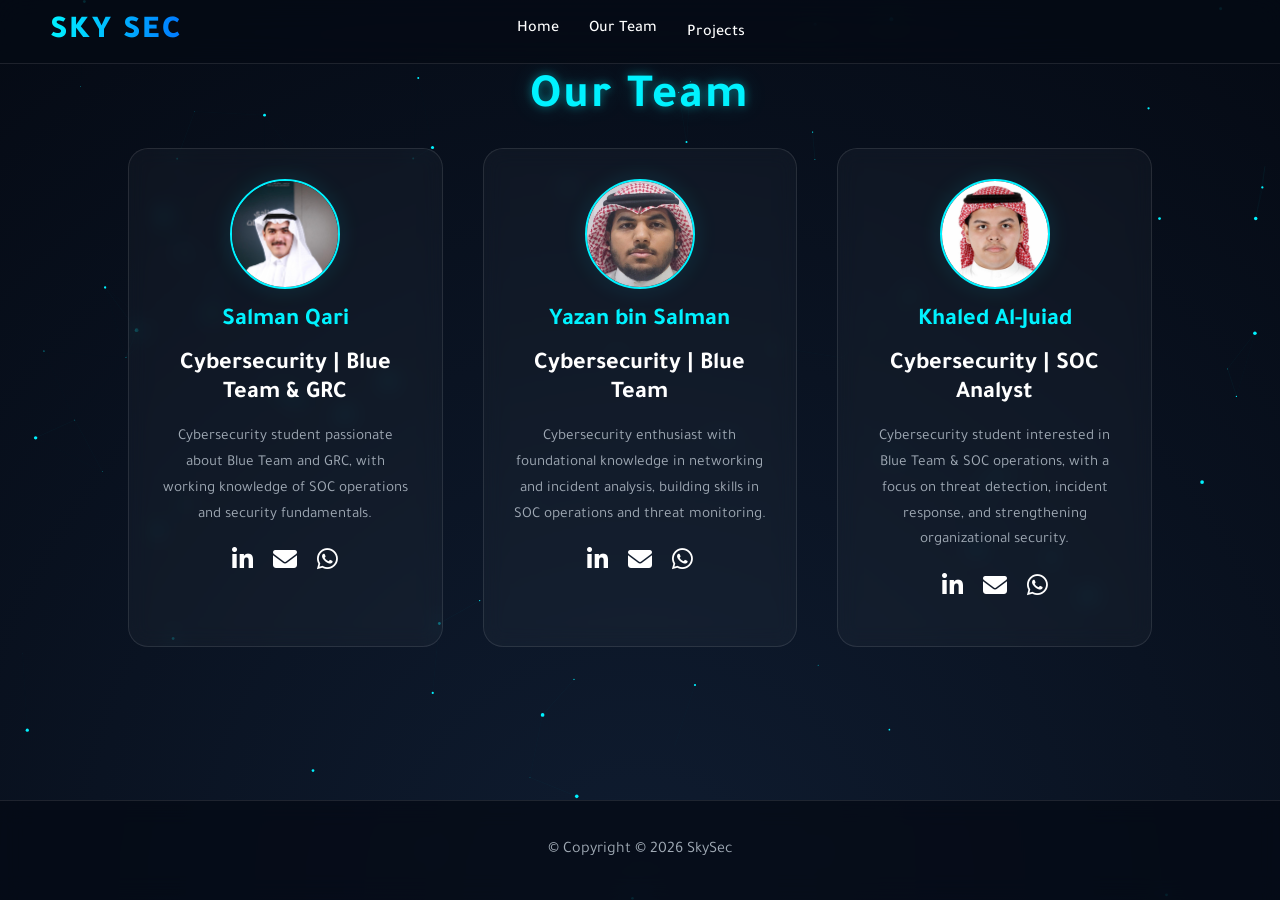
==== about.html @ 2461effd "Add files via upload" ====
<!DOCTYPE html>
<html lang="en" dir="ltr">
<head>
  <meta charset="UTF-8" />
  <meta name="viewport" content="width=device-width, initial-scale=1.0" />
  <title>Sky Sec | About</title>

  <!-- Libraries & Fonts -->
  <link href="https://fonts.googleapis.com/css2?family=Tajawal:wght@300;400;700;900&display=swap" rel="stylesheet" />
  <link rel="stylesheet" href="https://cdnjs.cloudflare.com/ajax/libs/font-awesome/6.4.0/css/all.min.css" />
  <link rel="stylesheet" href="style.css" />
</head>

<body>
  <!-- Animated particles background -->
  <canvas id="canvas-bg"></canvas>

  <!-- Header -->
  <header>
    <a href="index.html" class="logo">SKY SEC</a>
    <nav>
      <ul>
        <li><a href="index.html">Home</a></li>
        <li><a href="about.html">Our Team</a></li>
        <li class="nav-dropdown">
          <a href="#">Projects <span class="arrow">▾</span></a>
          <ul class="dropdown-menu">
            <li><a href="projects.html">Projects</a></li>
            <li><a href="articles.html">Articles</a></li>
            <li><a href="tutorials.html">Tutorials</a></li>
          </ul>
        </li>
      </ul>
    </nav>
  </header>

  <section id="about">

    <!-- Team Section -->
    <h2 class="team-title reveal">Our Team</h2>

    <div class="about-container team-grid">
      <!-- Salman -->
      <div class="glass-card reveal team-card">
        <img class="avatar" src="images/salman.jpeg" alt="Salman" />
        <h3 class="member-name">Salman Qari</h3>
        <p class="member-role"><h3>Cybersecurity | Blue Team & GRC</h3></p>
        <p class="member-bio">
          Cybersecurity student passionate about Blue Team and GRC, with working knowledge of SOC operations and security fundamentals.
        </p>

        <div class="social-icons">
          <a href="https://www.linkedin.com/in/salmanqari" target="_blank" rel="noopener" title="LinkedIn"><i class="fab fa-linkedin-in"></i></a>
          <a href="mailto:srqari@outlook.com" title="Email"><i class="fas fa-envelope"></i></a>
          <a href="https://wa.me/966530030287" target="_blank" rel="noopener" title="WhatsApp"><i class="fab fa-whatsapp"></i></a>
        </div>
      </div>

      <!-- Yazan -->
      <div class="glass-card reveal team-card" style="transition-delay: 0.2s;">
        <img class="avatar" src="images/yazan.jpg" alt="Yazan" />
        <h3 class="member-name">Yazan bin Salman</h3>
        <p class="member-role"><h3>Cybersecurity | Blue Team</h3></p>
        <p class="member-bio">
          Cybersecurity enthusiast with foundational knowledge in networking and incident analysis, building skills in SOC operations and threat monitoring.
        </p>

        <div class="social-icons">
          <a href="https://www.linkedin.com/in/yazan-bin-salman-a66772327" target="_blank" rel="noopener" title="LinkedIn"><i class="fab fa-linkedin-in"></i></a>
          <a href="mailto:yazanomarx405@gmail.com" title="Email"><i class="fas fa-envelope"></i></a>
          <a href="https://wa.me/966533845563" target="_blank" rel="noopener" title="WhatsApp"><i class="fab fa-whatsapp"></i></a>
        </div>
      </div>

      <!-- Khaled -->
      <div class="glass-card reveal team-card" style="transition-delay: 0.4s;">
        <img class="avatar" src="images/khalid.png" alt="Khaled" />
        <h3 class="member-name">Khaled Al-Juiad</h3>
        <p class="member-role"><h3>Cybersecurity | SOC Analyst</h3></p>
        <p class="member-bio">
          Cybersecurity student interested in Blue Team & SOC operations, with a focus on threat detection, incident response, and strengthening organizational security.</p>
       

        <div class="social-icons">
          <a href="https://www.linkedin.com/in/khalid-al-juaid-344171304" target="_blank" rel="noopener" title="LinkedIn"><i class="fab fa-linkedin-in"></i></a>
          <a href="mailto:s445005432@st.uqu.edu.sa" title="Email"><i class="fas fa-envelope"></i></a>
          <a href="https://wa.me/966556449860" target="_blank" rel="noopener" title="WhatsApp"><i class="fab fa-whatsapp"></i></a>
        </div>
      </div>
    </div>
  </section>

  <footer>
    <p>&copy; Copyright © 2026 SkySec</p>
  </footer>

  <script src="script.js"></script>
</body>
</html>
---- style.css ----
/* =========================
   1) Theme / Variables
========================= */
:root {
  --bg-color: #050a14;
  --accent-main: #00f2ff;
  --accent-secondary: #0078ff;

  --glass-bg: rgba(255, 255, 255, 0.03);
  --glass-border: rgba(255, 255, 255, 0.1);

  --text-main: #ffffff;
  --text-muted: #a0aab5; /* كان أبيض - هذا أفضل */
}

/* =========================
   2) Reset / Base
========================= */
* {
  margin: 0;
  padding: 0;
  box-sizing: border-box;
  font-family: "Tajawal", sans-serif;
  scroll-behavior: smooth;
}

body {
  background-color: var(--bg-color);
  color: var(--text-main);
  overflow-x: hidden;
}

/* =========================
   3) Background (Canvas)
========================= */
#canvas-bg {
  position: fixed;
  top: 0;
  left: 0;
  width: 100%;
  height: 100%;
  z-index: -1;
  background: radial-gradient(circle at bottom, #0f1c30 0%, #050a14 100%);
}

/* =========================
   4) Header / Navbar
========================= */
header {
  position: fixed;
  top: 0;
  width: 100%;
  padding: 20px 50px;

  display: flex;
  align-items: center;
  justify-content: center; /* يجعل الـ nav بالوسط */

  z-index: 1000;
  background: rgba(5, 10, 20, 0.7);
  backdrop-filter: blur(15px);
  border-bottom: 1px solid var(--glass-border);
  --header-pad: 20px; /* لتعديل التباعد بسهولة */
}

.logo {
  font-size: 2rem;
  font-weight: 900;
  text-transform: uppercase;
  letter-spacing: 2px;

  background: linear-gradient(90deg, var(--accent-main), var(--accent-secondary));
  -webkit-background-clip: text;
  -webkit-text-fill-color: transparent;

  position: absolute;
  left: 50px;
  text-decoration: none;
}

nav ul {
  display: flex;
  list-style: none;
  gap: 30px;
}

nav a {
  text-decoration: none;
  color: var(--text-main);
  font-weight: 500;
  position: relative;
  padding-bottom: 5px;
  transition: 0.3s;
}

nav a::after {
  content: "";
  position: absolute;
  width: 0;
  height: 2px;
  bottom: 0;
  left: 0;
  background: var(--accent-main);
  transition: 0.3s;
}

nav a:hover::after {
  width: 100%;
}
.nav-dropdown > a::after {
  display: none !important;
}

/* ===== Dropdown ===== */
.nav-dropdown{
  position: relative;
}
/* THE SUB-MENU */
.dropdown-menu{
  position: absolute;
  display: block !important;
  top: calc(100% + 20px - 1px);

  left: 50%;
  transform: translateX(-50%);

  min-width: 220px;
  padding: 8px 0;
  margin: 0;

  list-style: none;

  background: rgba(5, 10, 20, 0.7);
  backdrop-filter: blur(12px);

  border-radius: 0 0 14px 14px;
  border: 1px solid rgba(255,255,255,0.12);
  border-top: none;

  /* THE BLUE LINE*/
  box-shadow: 0 -3px 0 var(--accent-main);

  /* الإخفاء */
  opacity: 0;
  visibility: hidden;
  transform: translateX(-50%) translateY(10px);
  transition: .25s ease;

  z-index: 2000;
}

/* الظهور */
.nav-dropdown:hover .dropdown-menu{
  opacity: 1;
  visibility: visible;
  transform: translateX(-50%) translateY(0);
}

/* عناصر القائمة — عمودية */
.dropdown-menu li{
  display: block !important;
  width: 100% !important;
}

/* الروابط */
.dropdown-menu li a{
  display: block !important;
  width: 100% !important;
  padding: 12px 22px;

  color: #fff;
  font-size: 1rem;
  font-weight: 600;

  text-decoration: none;
  text-align: center;

  transition: .2s ease;
}

/* Hover */
.dropdown-menu li a:hover{
  background: rgba(0,242,255,0.1);
  color: var(--accent-main);
}
.nav-dropdown .arrow{
  opacity: 0;
  margin-left: 6px;
  transition: opacity .25s ease, transform .25s ease;
  transform: rotate(180deg);
}

.nav-dropdown:hover .arrow{
  opacity: 1;
  transform: translateY(0);
}

/* =========================
   5) Hero Section (Home)
========================= */
.hero {
  height: auto;
  display: flex;
  flex-direction: column;
  justify-content: flex-start;
  align-items: center;
  text-align: center;
  padding: 0 10px;
  padding-top: 140px; 
  padding-bottom: 60px;
}

.hero h1 {
  font-size: 5rem;
  line-height: 1.1;
  margin-bottom: 20px;
  animation: fadeUp 1s ease-out;
}

.hero h1 span {
  color: var(--accent-main);
  display: block;
  font-size: 2rem;
  font-weight: 300;
  letter-spacing: 5px;
  margin-bottom: 10px;
}

.hero p {
  font-size: 1.2rem;
  color: var(--text-muted);
  max-width: 650px;
  margin-bottom: 20px;
  animation: fadeUp 1.2s ease-out;
}

.btn-glow {
  padding: 15px 40px;
  background: transparent;
  border: 1px solid var(--accent-main);
  color: var(--accent-main);
  font-size: 1.1rem;
  font-weight: bold;
  cursor: pointer;
  border-radius: 30px;
  text-decoration: none;
  transition: 0.4s;
  box-shadow: 0 0 10px rgba(0, 242, 255, 0.2);
  animation: fadeUp 1.4s ease-out;
}

.btn-glow:hover {
  background: var(--accent-main);
  color: #000;
  box-shadow: 0 0 30px rgba(0, 242, 255, 0.6);
}
.index-summary-text {
  font-size: 1.3rem;
  line-height: 1.9;
  color: rgba(255,255,255,0.85);
  text-align: left;
  max-width: 900px;
  margin: 0 auto;
}

.hero-divider {
  width: 120px;
  height: 2px;
  margin: 60px auto;
  background: var(--accent-main);
  box-shadow: 0 0 20px rgba(0,242,255,.6);
}

/* =========================
   6) Sections Layout
========================= */
section {
  padding: 90px 10%;
  position: relative;
}

/* عشان الروابط (#about / #projects) ما تدخل تحت الهيدر */
section[id] {
  scroll-margin-top: 120px;
}

/* =========================
   7) Shared Titles
========================= */
.section-title {
  text-align: center;
  font-size: 3rem;
  margin-bottom: 60px;
  position: relative;

  /* إزالة أي ميل/تحويل محتمل */
  transform: none;
}

.section-title::after {
  display: none;
  background: var(--accent-main);
  border-radius: 2px;
}

/* =========================
   8) Glass Card / Common
========================= */
.glass-card {
  background: var(--glass-bg);
  border: 1px solid var(--glass-border);
  backdrop-filter: blur(10px);
  padding: 40px 30px;
  border-radius: 20px;
  text-align: center;
  transition: 0.4s;
  position: relative;
  overflow: hidden;
}

.glass-card::before {
  content: "";
  position: absolute;
  inset: 0;
  background: linear-gradient(135deg, rgba(255, 255, 255, 0.1) 0%, transparent 100%);
  opacity: 0;
  transition: 0.4s;
  pointer-events: none;

}

.glass-card:hover {
  transform: translateY(-10px);
  border-color: var(--accent-main);
  box-shadow: 0 10px 40px -10px rgba(0, 242, 255, 0.2);
}

.glass-card:hover::before {
  opacity: 1;
}

.icon-box {
  font-size: 3.5rem;
  margin-bottom: 25px;
  background: linear-gradient(to bottom, var(--accent-main), var(--accent-secondary));
  -webkit-background-clip: text;
  -webkit-text-fill-color: transparent;
}

.glass-card h3 {
  font-size: 1.5rem;
  margin-bottom: 15px;
}

.glass-card p {
  color: var(--text-muted);
  font-size: 0.95rem;
  line-height: 1.7;
}

/* Social Icons */
.social-icons {
  margin-top: 20px;
  display: flex;
  justify-content: center;
  gap: 20px;
  position: relative;
  z-index: 5;
}

.social-icons a {
  color: var(--text-main);
  font-size: 1.5rem;
  transition: 0.3s;
}

.social-icons a:hover {
  color: var(--accent-main);
  transform: scale(1.15);
}

/* =========================
   9) About Page (Who We Are + Team)
========================= */
.about-summary {
  margin-top: 0;
  padding: 45px 60px;
  max-width: 1100px;
  margin: 0 auto 40px;
  box-shadow: 0 0 40px rgba(0, 242, 255, 0.08);
}

.about-summary-title,
.team-title {
  text-align: center;
  font-size: 3rem;
  margin: 120px auto 20px;
  margin-top: -20px;
  color: var(--accent-main);
  text-shadow: 0 0 10px rgba(0, 242, 255, 0.4), 0 0 25px rgba(0, 242, 255, 0.2);
  letter-spacing: 2px;
}

.about-container {
  display: grid;
  grid-template-columns: repeat(auto-fit, minmax(300px, 1fr));
  gap: 40px;
}

.team-card {
  padding-top: 30px;
}

.avatar {
  width: 110px;
  height: 110px;
  object-fit: cover;
  border-radius: 50%;
  border: 2px solid var(--accent-main);
  margin: 0 auto 18px;
  display: block;
  box-shadow: 0 0 25px rgba(0, 242, 255, 0.12);
}

.member-name {
  color: var(--accent-main);
  font-size: 1.4rem;
  margin-bottom: 6px;
}

.member-role {
  color: var(--accent-main);
  font-weight: 700;
  margin-bottom: 12px;
}

.member-bio {
  color: var(--text-muted);
  line-height: 1.8;
  font-size: 0.95rem;
}

/* =========================
   10) Projects
========================= */
.projects-grid {
  display: grid;
  grid-template-columns: repeat(auto-fit, minmax(300px, 1fr));
  gap: 30px;
}

.project-item {
  border-radius: 15px;
  overflow: hidden;
  position: relative;
  height: 300px;
  border: 1px solid var(--glass-border);
  cursor: pointer;
}

.project-card:hover img {
  width: 100%;
  height: 100%;
  object-fit: cover;
  transition: 0.5s;
  transform: scale(1.1);

}

/* ===== Projects Card (Image + Glass Info Under) ===== */
.project-card{
  border-radius: 18px;
  overflow: hidden;
  border: 1px solid var(--glass-border);
  background: rgba(255,255,255,0.02);
  transition: 0.3s ease;
}


.project-card::before {
  content: "";
  position: absolute;
  inset: 0;
  border-radius: 18px;
  border: 2px solid var(--accent-main);
  box-shadow: 0 0 20px rgba(0, 242, 255, 0.35);
  opacity: 0;                 /* مخفي */
  transition: opacity 0.4s ease;
  pointer-events: none;
  z-index: 3;
}

.project-overlay h3 {
  color: var(--accent-main);
  margin-bottom: 10px;
  transform: translateY(20px);
  transition: 0.5s;
}

.project-overlay p {
  font-size: 0.9rem;
  transform: translateY(20px);
  transition: 0.5s 0.1s;
}

.project-card:hover::before {
  opacity: 1;
  transform: scale(1);
}
.project-btn{
  display: inline-block;
  margin-top: 14px;
  padding: 10px 22px;
  border-radius: 25px;
  border: 1px solid var(--accent-main);
  color: var(--accent-main);
  text-decoration: none;
  font-size: 0.9rem;
  font-weight: 600;
  transition: 0.3s;
  background: rgba(0, 242, 255, 0.05);
}

.project-btn:hover{
  background: var(--accent-main);
  color: #000;
  box-shadow: 0 0 20px rgba(0, 242, 255, 0.4);
}

.project-card:hover{
  border-color: var(--accent-main);
  box-shadow: 0 0 25px rgba(0,242,255,0.18);
  transform: translateY(-6px);
}
/* الصورة */
.project-media{
  height: 220px;
  overflow: hidden;
}
.project-media img{
  width: 100%;
  height: 100%;
  object-fit: cover;
  display: block;
  transition: transform .5s ease;
}


.project-media::after {
  content: "";
  position: absolute;
  inset: 0;
  border-radius: 18px;
  border: 2px solid var(--accent-main);
  opacity: 0;
  transition: 0.3s ease;
  pointer-events: none;
}
.project-card:hover .project-media img{
  transform: scale(1.06);
}

.project-card:hover .project-media::after {
  opacity: 1;
}

/* مربع شفاف تحت الصورة */
.project-info{
  padding: 20px;
  background: rgba(255,255,255,0.03);
  backdrop-filter: blur(12px);
  border-top: 1px solid rgba(255,255,255,0.08); /* الخط الفاصل */
}

.project-info h3 {
  color: var(--accent-main);
  margin-bottom: 8px;
  font-size: 1.1rem;
}

.project-info p {
  color: var(--text-muted);
  font-size: 0.95rem;
  line-height: 1.6;
  margin-bottom: 14px;
}

/* =========================
   11) "We Are" Section (Home)
========================= */
.we-are-title {
  margin-top: 120px;
  margin-bottom: 30px;
  font-size: 2.4rem;
  color: var(--accent-main);
  text-align: center;
  letter-spacing: 1px;
}
.we-are-sub {
  text-align: center;
  color: var(--text-muted);
  font-size: 1rem;
  margin-bottom: 40px;
}

/* =========================
   11) Footer
========================= */
footer {
  position: fixed;
  bottom: 0;
  left: 0;

  width: 100%;
  height: 100px;

  display: flex;
  align-items: center;
  justify-content: center;

  border-top: 1px solid var(--glass-border);
  background: rgba(5, 10, 20, 0.75);
  backdrop-filter: blur(12px);

  font-size: 1rem;
  color: var(--text-muted);

  z-index: 999;
}


/* =========================
   12) Animations + Reveal
========================= */
@keyframes fadeUp {
  from { opacity: 0; transform: translateY(30px); }
  to { opacity: 1; transform: translateY(0); }
}

.reveal {
  opacity: 0;
  transform: translateY(50px);
  transition: 0.6s ease;
}

.reveal.active {
  opacity: 1;
  transform: translateY(0);
}

/* =========================
   13) Responsive (Mobile)
========================= */
@media (max-width: 768px) {
  header {
    padding: 15px 20px;
  }

  .logo {
    left: 20px;
    font-size: 1.6rem;
  }

  .hero h1 {
    font-size: 3rem;
  }

  .section-title,
  .about-summary-title,
  .team-title {
    font-size: 2.2rem;
  }

  nav ul {
    gap: 18px;
  }
  
}
  @media (max-width: 768px) {
  .index-summary-text {
    font-size: 1.1rem;
  }
  .glass-card .index-summary-text {
  font-size: 1.35rem;
  line-height: 1.9;
}
}
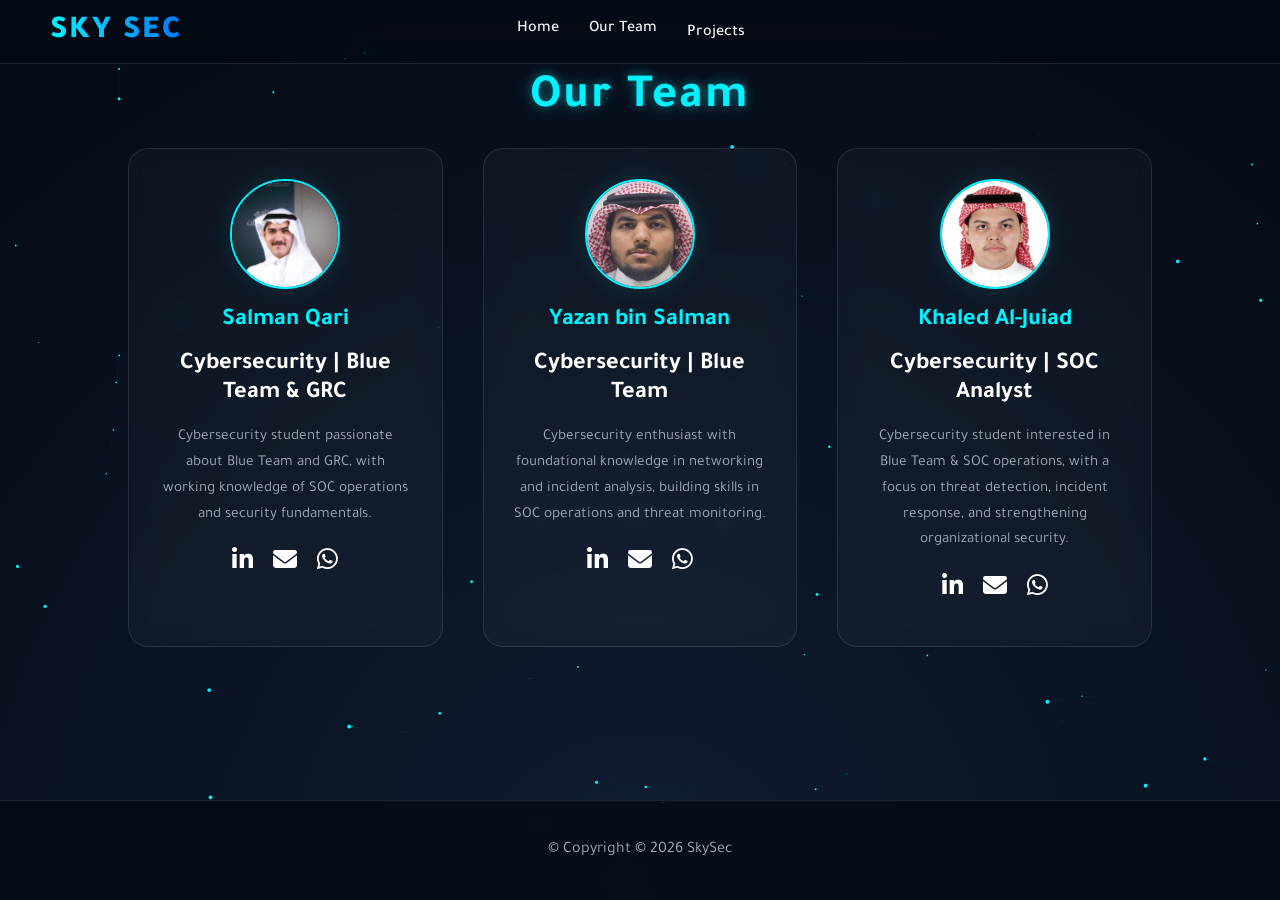
==== commit e032953d: "Update about.html" ====
--- a/about.html
+++ b/about.html
@@ -14,25 +14,35 @@
 <body>
   <!-- Animated particles background -->
   <canvas id="canvas-bg"></canvas>
+  
+ <div class="nav-overlay" id="navOverlay"></div>
 
   <!-- Header -->
   <header>
     <a href="index.html" class="logo">SKY SEC</a>
-    <nav>
-      <ul>
-        <li><a href="index.html">Home</a></li>
-        <li><a href="about.html">Our Team</a></li>
-        <li class="nav-dropdown">
-          <a href="#">Projects <span class="arrow">▾</span></a>
-          <ul class="dropdown-menu">
-            <li><a href="projects.html">Projects</a></li>
-            <li><a href="articles.html">Articles</a></li>
-            <li><a href="tutorials.html">Tutorials</a></li>
-          </ul>
-        </li>
-      </ul>
-    </nav>
-  </header>
+
+  <button class="hamburger" id="hamburgerBtn" aria-label="Toggle Menu">
+    <span></span>
+    <span></span>
+    <span></span>
+  </button>
+
+    <nav id="mainNav">
+    <ul>
+      <li><a href="index.html">Home</a></li>
+      <li><a href="about.html">Our Team</a></li>
+      <li class="nav-dropdown" id="projectsDropdown">
+        <a href="#" id="projectsToggle">Projects <span class="arrow">▾</span></a>
+        <ul class="dropdown-menu">
+          <li><a href="projects.html">Projects</a></li>
+          <li><a href="articles.html">Articles</a></li>
+          <li><a href="tutorials.html">Tutorials</a></li>
+        </ul>
+      </li>
+    </ul>
+  </nav>
+</header>
+
 
   <section id="about">
 
--- a/style.css
+++ b/style.css
@@ -10,7 +10,7 @@
   --glass-border: rgba(255, 255, 255, 0.1);
 
   --text-main: #ffffff;
-  --text-muted: #a0aab5; /* كان أبيض - هذا أفضل */
+  --text-muted: #a0aab5;
 }
 
 /* =========================
@@ -24,10 +24,21 @@
   scroll-behavior: smooth;
 }
 
+html {
+  height: 100%;
+}
+
 body {
   background-color: var(--bg-color);
   color: var(--text-main);
   overflow-x: hidden;
+  min-height: 100vh;
+  display: flex;
+  flex-direction: column;
+}
+
+.wrapper {
+  flex: 1 0 auto;
 }
 
 /* =========================
@@ -51,16 +62,13 @@
   top: 0;
   width: 100%;
   padding: 20px 50px;
-
   display: flex;
   align-items: center;
-  justify-content: center; /* يجعل الـ nav بالوسط */
-
+  justify-content: center;
   z-index: 1000;
   background: rgba(5, 10, 20, 0.7);
   backdrop-filter: blur(15px);
   border-bottom: 1px solid var(--glass-border);
-  --header-pad: 20px; /* لتعديل التباعد بسهولة */
 }
 
 .logo {
@@ -68,11 +76,9 @@
   font-weight: 900;
   text-transform: uppercase;
   letter-spacing: 2px;
-
   background: linear-gradient(90deg, var(--accent-main), var(--accent-secondary));
   -webkit-background-clip: text;
   -webkit-text-fill-color: transparent;
-
   position: absolute;
   left: 50px;
   text-decoration: none;
@@ -107,90 +113,75 @@
 nav a:hover::after {
   width: 100%;
 }
+
 .nav-dropdown > a::after {
   display: none !important;
 }
 
 /* ===== Dropdown ===== */
-.nav-dropdown{
+.nav-dropdown {
   position: relative;
 }
-/* THE SUB-MENU */
-.dropdown-menu{
+
+.dropdown-menu {
   position: absolute;
   display: block !important;
   top: calc(100% + 20px - 1px);
-
   left: 50%;
   transform: translateX(-50%);
-
   min-width: 220px;
   padding: 8px 0;
   margin: 0;
-
   list-style: none;
-
   background: rgba(5, 10, 20, 0.7);
   backdrop-filter: blur(12px);
-
   border-radius: 0 0 14px 14px;
   border: 1px solid rgba(255,255,255,0.12);
   border-top: none;
-
-  /* THE BLUE LINE*/
   box-shadow: 0 -3px 0 var(--accent-main);
-
-  /* الإخفاء */
   opacity: 0;
   visibility: hidden;
   transform: translateX(-50%) translateY(10px);
   transition: .25s ease;
-
   z-index: 2000;
 }
 
-/* الظهور */
-.nav-dropdown:hover .dropdown-menu{
+.nav-dropdown:hover .dropdown-menu {
   opacity: 1;
   visibility: visible;
   transform: translateX(-50%) translateY(0);
 }
 
-/* عناصر القائمة — عمودية */
-.dropdown-menu li{
+.dropdown-menu li {
   display: block !important;
   width: 100% !important;
 }
 
-/* الروابط */
-.dropdown-menu li a{
+.dropdown-menu li a {
   display: block !important;
   width: 100% !important;
   padding: 12px 22px;
-
   color: #fff;
   font-size: 1rem;
   font-weight: 600;
-
   text-decoration: none;
   text-align: center;
-
   transition: .2s ease;
 }
 
-/* Hover */
-.dropdown-menu li a:hover{
+.dropdown-menu li a:hover {
   background: rgba(0,242,255,0.1);
   color: var(--accent-main);
 }
-.nav-dropdown .arrow{
+
+.nav-dropdown .arrow {
   opacity: 0;
   margin-left: 6px;
   transition: opacity .25s ease, transform .25s ease;
   transform: rotate(180deg);
 }
 
-.nav-dropdown:hover .arrow{
+.nav-dropdown:hover .arrow {
   opacity: 1;
   transform: translateY(0);
 }
@@ -206,7 +197,7 @@
   align-items: center;
   text-align: center;
   padding: 0 10px;
-  padding-top: 140px; 
+  padding-top: 140px;
   padding-bottom: 60px;
 }
 
@@ -254,6 +245,7 @@
   color: #000;
   box-shadow: 0 0 30px rgba(0, 242, 255, 0.6);
 }
+
 .index-summary-text {
   font-size: 1.3rem;
   line-height: 1.9;
@@ -279,7 +271,6 @@
   position: relative;
 }
 
-/* عشان الروابط (#about / #projects) ما تدخل تحت الهيدر */
 section[id] {
   scroll-margin-top: 120px;
 }
@@ -292,8 +283,6 @@
   font-size: 3rem;
   margin-bottom: 60px;
   position: relative;
-
-  /* إزالة أي ميل/تحويل محتمل */
   transform: none;
 }
 
@@ -326,7 +315,6 @@
   opacity: 0;
   transition: 0.4s;
   pointer-events: none;
-
 }
 
 .glass-card:hover {
@@ -380,7 +368,7 @@
 }
 
 /* =========================
-   9) About Page (Who We Are + Team)
+   9) About Page
 ========================= */
 .about-summary {
   margin-top: 0;
@@ -464,18 +452,15 @@
   object-fit: cover;
   transition: 0.5s;
   transform: scale(1.1);
-
-}
-
-/* ===== Projects Card (Image + Glass Info Under) ===== */
-.project-card{
+}
+
+.project-card {
   border-radius: 18px;
   overflow: hidden;
   border: 1px solid var(--glass-border);
   background: rgba(255,255,255,0.02);
   transition: 0.3s ease;
 }
-
 
 .project-card::before {
   content: "";
@@ -484,7 +469,7 @@
   border-radius: 18px;
   border: 2px solid var(--accent-main);
   box-shadow: 0 0 20px rgba(0, 242, 255, 0.35);
-  opacity: 0;                 /* مخفي */
+  opacity: 0;
   transition: opacity 0.4s ease;
   pointer-events: none;
   z-index: 3;
@@ -507,7 +492,8 @@
   opacity: 1;
   transform: scale(1);
 }
-.project-btn{
+
+.project-btn {
   display: inline-block;
   margin-top: 14px;
   padding: 10px 22px;
@@ -521,30 +507,30 @@
   background: rgba(0, 242, 255, 0.05);
 }
 
-.project-btn:hover{
+.project-btn:hover {
   background: var(--accent-main);
   color: #000;
   box-shadow: 0 0 20px rgba(0, 242, 255, 0.4);
 }
 
-.project-card:hover{
+.project-card:hover {
   border-color: var(--accent-main);
   box-shadow: 0 0 25px rgba(0,242,255,0.18);
   transform: translateY(-6px);
 }
-/* الصورة */
-.project-media{
+
+.project-media {
   height: 220px;
   overflow: hidden;
 }
-.project-media img{
+
+.project-media img {
   width: 100%;
   height: 100%;
   object-fit: cover;
   display: block;
   transition: transform .5s ease;
 }
-
 
 .project-media::after {
   content: "";
@@ -556,7 +542,8 @@
   transition: 0.3s ease;
   pointer-events: none;
 }
-.project-card:hover .project-media img{
+
+.project-card:hover .project-media img {
   transform: scale(1.06);
 }
 
@@ -564,12 +551,11 @@
   opacity: 1;
 }
 
-/* مربع شفاف تحت الصورة */
-.project-info{
+.project-info {
   padding: 20px;
   background: rgba(255,255,255,0.03);
   backdrop-filter: blur(12px);
-  border-top: 1px solid rgba(255,255,255,0.08); /* الخط الفاصل */
+  border-top: 1px solid rgba(255,255,255,0.08);
 }
 
 .project-info h3 {
@@ -586,7 +572,153 @@
 }
 
 /* =========================
-   11) "We Are" Section (Home)
+   Phishing ML Project Page
+========================= */
+.subtitle {
+  text-align: center;
+  font-size: 1.2rem;
+  color: var(--text-muted);
+  margin-bottom: 30px;
+}
+
+#emailText {
+  width: 100%;
+  max-width: 900px;
+  min-height: 220px;
+  margin: 20px auto;
+  display: block;
+  padding: 18px;
+  font-size: 1.05rem;
+  line-height: 1.7;
+  border-radius: 14px;
+  border: 1px solid var(--glass-border);
+  background: var(--glass-bg);
+  color: var(--text-main);
+  backdrop-filter: blur(12px);
+  resize: vertical;
+}
+
+.section-title.reveal {
+  text-align: center;
+  font-size: 3rem;
+  margin: 120px auto 20px;
+  margin-top: -20px;
+  color: var(--accent-main);
+  text-shadow: 0 0 10px rgba(0, 242, 255, 0.4), 0 0 25px rgba(0, 242, 255, 0.2);
+  letter-spacing: 2px;
+}
+
+#riskTitle {
+  font-size: 1.8rem;
+  margin-bottom: 14px;
+  font-weight: 800;
+}
+
+.result-card {
+  margin: 40px auto;
+  padding: 28px 34px;
+  max-width: 720px;
+  text-align: left;
+  border: 1px solid rgba(255,255,255,0.12);
+  border-radius: 18px;
+  backdrop-filter: blur(18px);
+  background: rgba(255, 255, 255, 0.04);
+  transition: 0.35s ease;
+  box-shadow: 0 0 35px rgba(0, 242, 255, 0.12);
+}
+
+.result-card.high {
+  border: 1px solid #ff4d4d;
+  background: rgba(255, 77, 77, 0.08);
+}
+
+.result-card.high:hover {
+  background: rgba(255, 77, 77, 0.2);
+  box-shadow: 0 0 35px rgba(255, 77, 77, 0.55);
+}
+
+.result-card.medium {
+  border: 1px solid #ffa500;
+  background: rgba(255, 165, 0, 0.08);
+}
+
+.result-card.medium:hover {
+  background: rgba(255, 165, 0, 0.18);
+  box-shadow: 0 0 30px rgba(255, 165, 0, 0.45);
+}
+
+.result-card.low {
+  border: 1px solid #00ff9c;
+  background: rgba(0, 255, 156, 0.08);
+}
+
+.result-card.low:hover {
+  background: rgba(0, 255, 156, 0.18);
+  box-shadow: 0 0 30px rgba(0, 255, 156, 0.45);
+}
+
+.score {
+  font-size: 1.4rem;
+  margin-top: 10px;
+}
+
+/*Analyze button */
+button {
+  display: block;
+  margin: 30px auto;
+
+  padding: 14px 42px;
+  border-radius: 30px;
+
+  background: transparent;
+  border: 2px solid var(--accent-main);
+  color: var(--accent-main);
+
+  font-size: 1.1rem;
+  font-weight: 700;
+  cursor: pointer;
+
+  transition: 0.35s ease;
+  box-shadow: 0 0 15px rgba(0, 242, 255, 0.25);
+}
+
+button:hover {
+  background: var(--accent-main);
+  color: #000;
+  box-shadow: 0 0 35px rgba(0, 242, 255, 0.7);
+  transform: translateY(-2px);
+}
+
+
+.hidden {
+  display: none;
+}
+
+.info-card {
+  margin-top: 22px;
+  padding: 22px 26px;
+  border-radius: 14px;
+  background: rgba(255,255,255,0.04);
+  border: 1px solid var(--glass-border);
+  backdrop-filter: blur(10px);
+}
+
+.info-card h3 {
+  color: var(--accent-main);
+  margin-bottom: 12px;
+}
+
+.info-card ul {
+  padding-left: 18px;
+}
+
+.info-card li {
+  margin-bottom: 8px;
+  color: var(--text-main);
+}
+
+/* =========================
+   "We Are" Section (Home)
 ========================= */
 .we-are-title {
   margin-top: 120px;
@@ -596,6 +728,7 @@
   text-align: center;
   letter-spacing: 1px;
 }
+
 .we-are-sub {
   text-align: center;
   color: var(--text-muted);
@@ -604,33 +737,105 @@
 }
 
 /* =========================
-   11) Footer
+   Articles Page
+========================= */
+.section-title.articles-title {
+  text-align: center;
+  font-size: 3rem;
+  margin: 120px auto 20px;
+  margin-top: -20px;
+  color: var(--accent-main);
+  text-shadow: 0 0 10px rgba(0, 242, 255, 0.4), 0 0 25px rgba(0, 242, 255, 0.2);
+  letter-spacing: 2px;
+}
+
+.articles-grid {
+  display: grid;
+  grid-template-columns: repeat(auto-fit, minmax(300px, 1fr));
+  gap: 30px;
+}
+
+.articles-card {
+  border-radius: 15px;
+  overflow: hidden;
+  position: relative;
+  height: 400px;
+  border: 1px solid var(--glass-border);
+  cursor: pointer;
+  background: rgba(255,255,255,0.02);
+  transition: 0.3s ease;
+}
+
+.articles-card:hover {
+  border-color: var(--accent-main);
+  box-shadow: 0 0 25px rgba(0,242,255,0.18);
+  transform: translateY(-6px);
+}
+
+/* =========================
+   Tutorials Page
+========================= */
+.section-title.tutorials-title {
+  text-align: center;
+  font-size: 3rem;
+  margin: 120px auto 20px;
+  margin-top: -20px;
+  color: var(--accent-main);
+  text-shadow: 0 0 10px rgba(0, 242, 255, 0.4), 0 0 25px rgba(0, 242, 255, 0.2);
+  letter-spacing: 2px;
+}
+
+.tutorials-grid {
+  display: grid;
+  grid-template-columns: repeat(auto-fit, minmax(300px, 1fr));
+  gap: 30px;
+}
+
+.tutorials-card {
+  border-radius: 15px;
+  overflow: hidden;
+  position: relative;
+  height: 400px;
+  border: 1px solid var(--glass-border);
+  cursor: pointer;
+  background: rgba(255,255,255,0.02);
+  transition: 0.3s ease;
+}
+
+.tutorials-card:hover {
+  border-color: var(--accent-main);
+  box-shadow: 0 0 25px rgba(0,242,255,0.18);
+  transform: translateY(-6px);
+}
+
+.section-subtitle {
+  text-align: center;
+  font-size: 1.5rem;
+  color: var(--text-main);
+  margin-top: 40px;
+}
+
+/* =========================
+   Footer
 ========================= */
 footer {
-  position: fixed;
-  bottom: 0;
-  left: 0;
-
+  margin-top: auto;
   width: 100%;
   height: 100px;
-
   display: flex;
   align-items: center;
   justify-content: center;
-
   border-top: 1px solid var(--glass-border);
   background: rgba(5, 10, 20, 0.75);
   backdrop-filter: blur(12px);
-
   font-size: 1rem;
   color: var(--text-muted);
-
   z-index: 999;
-}
-
-
-/* =========================
-   12) Animations + Reveal
+  flex-shrink: 0;
+}
+
+/* =========================
+   Animations + Reveal
 ========================= */
 @keyframes fadeUp {
   from { opacity: 0; transform: translateY(30px); }
@@ -649,16 +854,270 @@
 }
 
 /* =========================
-   13) Responsive (Mobile)
+   Hamburger 
+========================= */
+
+.nav-overlay {
+  display: none;
+  position: fixed;
+  top: 0;
+  left: 0;
+  width: 100%;
+  height: 100%;
+  background: rgba(0, 0, 0, 0.5);
+  z-index: 998;
+}
+
+.nav-overlay.active {
+  display: block;
+}
+
+/* hamburger */
+#hamburgerBtn {
+  display: none;
+  flex-direction: column;
+  justify-content: center;
+  align-items: center;
+  gap: 5px;
+  background: none;
+  border: none;
+  cursor: pointer;
+  padding: 10px;
+  margin: 0;
+  box-shadow: none;
+  border-radius: 0;
+  width: auto;
+}
+
+#hamburgerBtn span {
+  display: block;
+  width: 25px;
+  height: 2px;
+  background: var(--accent-main);
+  border-radius: 2px;
+  transition: 0.3s ease;
+}
+
+#hamburgerBtn.active span:nth-child(1) {
+  transform: translateY(7px) rotate(45deg);
+}
+
+#hamburgerBtn.active span:nth-child(2) {
+  opacity: 0;
+}
+
+#hamburgerBtn.active span:nth-child(3) {
+  transform: translateY(-7px) rotate(-45deg);
+}
+
+/* =========================
+   الجوال (768px )
 ========================= */
 @media (max-width: 768px) {
   header {
     padding: 15px 20px;
+    justify-content: space-between;
   }
 
   .logo {
-    left: 20px;
-    font-size: 1.6rem;
+    position: relative;
+    left: 0;
+    font-size: 1.5rem;
+  }
+
+  #hamburgerBtn {
+    display: flex;
+  }
+
+  #mainNav {
+    position: fixed;
+    top: 0;
+    right: -320px;       
+    width: 320px;       
+    height: 100vh;
+    background: linear-gradient(135deg, rgba(5, 10, 20, 0.98) 0%, rgba(15, 28, 48, 0.98) 100%);
+    backdrop-filter: blur(24px);
+    border-left: 1px solid rgba(0, 242, 255, 0.2);
+    box-shadow: -8px 0 32px rgba(0, 0, 0, 0.5);
+    z-index: 999;
+    transition: right 0.4s cubic-bezier(0.4, 0, 0.2, 1);
+    padding: 24px 0;
+    overflow-y: auto;
+    overflow-x: hidden;
+  }
+
+  #mainNav.open {
+    right: 0;
+  }
+
+  #mainNav::-webkit-scrollbar {
+    width: 6px;
+  }
+
+  #mainNav::-webkit-scrollbar-track {
+    background: rgba(255, 255, 255, 0.02);
+  }
+
+  #mainNav::-webkit-scrollbar-thumb {
+    background: rgba(0, 242, 255, 0.3);
+    border-radius: 3px;
+  }
+
+  #mainNav::-webkit-scrollbar-thumb:hover {
+    background: rgba(0, 242, 255, 0.5);
+  }
+
+  #mainNav::before {
+    content: 'Menu';
+    display: block;
+    padding: 12px 24px 20px;
+    font-size: 0.85rem;
+    font-weight: 700;
+    letter-spacing: 2px;
+    text-transform: uppercase;
+    color: var(--accent-main);
+    border-bottom: 1px solid rgba(255, 255, 255, 0.05);
+    margin-bottom: 12px;
+  }
+
+  #mainNav ul {
+    flex-direction: column;
+    gap: 4px;
+    align-items: stretch;
+    padding: 0 12px;
+  }
+
+  #mainNav ul li {
+    width: 100%;
+  }
+
+  #mainNav > ul > li > a {
+    display: flex;
+    align-items: center;
+    justify-content: space-between;
+    padding: 16px 16px;
+    font-size: 1.05rem;
+    font-weight: 600;
+    color: rgba(255, 255, 255, 0.9);
+    text-decoration: none;
+    border-radius: 12px;
+    transition: all 0.25s ease;
+    position: relative;
+  }
+
+  #mainNav > ul > li > a.active {
+    background: rgba(0, 242, 255, 0.12);
+    color: var(--accent-main);
+  }
+
+  #mainNav > ul > li > a.active::before {
+    content: '';
+    position: absolute;
+    left: 0;
+    top: 50%;
+    transform: translateY(-50%);
+    width: 4px;
+    height: 24px;
+    background: var(--accent-main);
+    border-radius: 0 4px 4px 0;
+    box-shadow: 0 0 12px rgba(0, 242, 255, 0.6);
+  }
+
+  #mainNav > ul > li > a:hover {
+    background: rgba(0, 242, 255, 0.08);
+    color: var(--accent-main);
+    padding-left: 20px;
+  }
+
+  #mainNav .nav-dropdown > a {
+    display: flex;
+    justify-content: space-between;
+    align-items: center;
+  }
+
+  #mainNav .nav-dropdown .arrow {
+    opacity: 1;
+    display: inline-block;
+    font-size: 0.7rem;
+    color: var(--text-muted);
+    transition: transform 0.3s cubic-bezier(0.4, 0, 0.2, 1), color 0.25s ease;
+    transform: rotate(0deg);
+  }
+
+  #mainNav .nav-dropdown.open .arrow {
+    transform: rotate(180deg);
+    color: var(--accent-main);
+  }
+
+  /* الـ dropdown menu */
+  #mainNav .dropdown-menu {
+    position: relative;
+    top: 0;
+    left: 0;
+    transform: none;
+    width: 100%;
+    border-radius: 10px;
+    border: 1px solid rgba(0, 242, 255, 0.15);
+    background: rgba(0, 242, 255, 0.04);
+    box-shadow: inset 0 2px 8px rgba(0, 0, 0, 0.2);
+    margin-top: 8px;
+    margin-left: 0;
+    padding: 8px;
+    max-height: 0;
+    overflow: hidden;
+    opacity: 0;
+    visibility: hidden;
+    transition: max-height 0.4s cubic-bezier(0.4, 0, 0.2, 1), 
+                opacity 0.3s ease, 
+                margin-top 0.3s ease;
+  }
+
+  #mainNav .nav-dropdown.open .dropdown-menu {
+    max-height: 250px;
+    opacity: 1;
+    visibility: visible;
+    margin-top: 12px;
+  }
+
+  #mainNav .dropdown-menu li {
+    border-bottom: none;
+  }
+
+  #mainNav .dropdown-menu li a {
+    display: block;
+    padding: 12px 16px;
+    font-size: 0.95rem;
+    font-weight: 500;
+    text-align: left;
+    border-radius: 8px;
+    color: rgba(255, 255, 255, 0.75);
+    transition: all 0.2s ease;
+    position: relative;
+    padding-left: 28px;
+  }
+
+  #mainNav .dropdown-menu li a::before {
+    content: '→';
+    position: absolute;
+    left: 12px;
+    color: var(--accent-main);
+    opacity: 0;
+    transition: opacity 0.2s ease, left 0.2s ease;
+  }
+
+  #mainNav .dropdown-menu li a:hover::before {
+    opacity: 1;
+    left: 10px;
+  }
+
+  #mainNav .dropdown-menu li a:hover {
+    background: rgba(0, 242, 255, 0.12);
+    color: var(--accent-main);
+    padding-left: 32px;
+  }
+
+  #mainNav .dropdown-menu li + li {
+    margin-top: 4px;
   }
 
   .hero h1 {
@@ -671,17 +1130,12 @@
     font-size: 2.2rem;
   }
 
-  nav ul {
-    gap: 18px;
-  }
-  
-}
-  @media (max-width: 768px) {
   .index-summary-text {
     font-size: 1.1rem;
   }
-  .glass-card .index-summary-text {
-  font-size: 1.35rem;
-  line-height: 1.9;
-}
-}+
+  footer {
+    height: 80px;
+    font-size: 0.9rem;
+  }
+}
